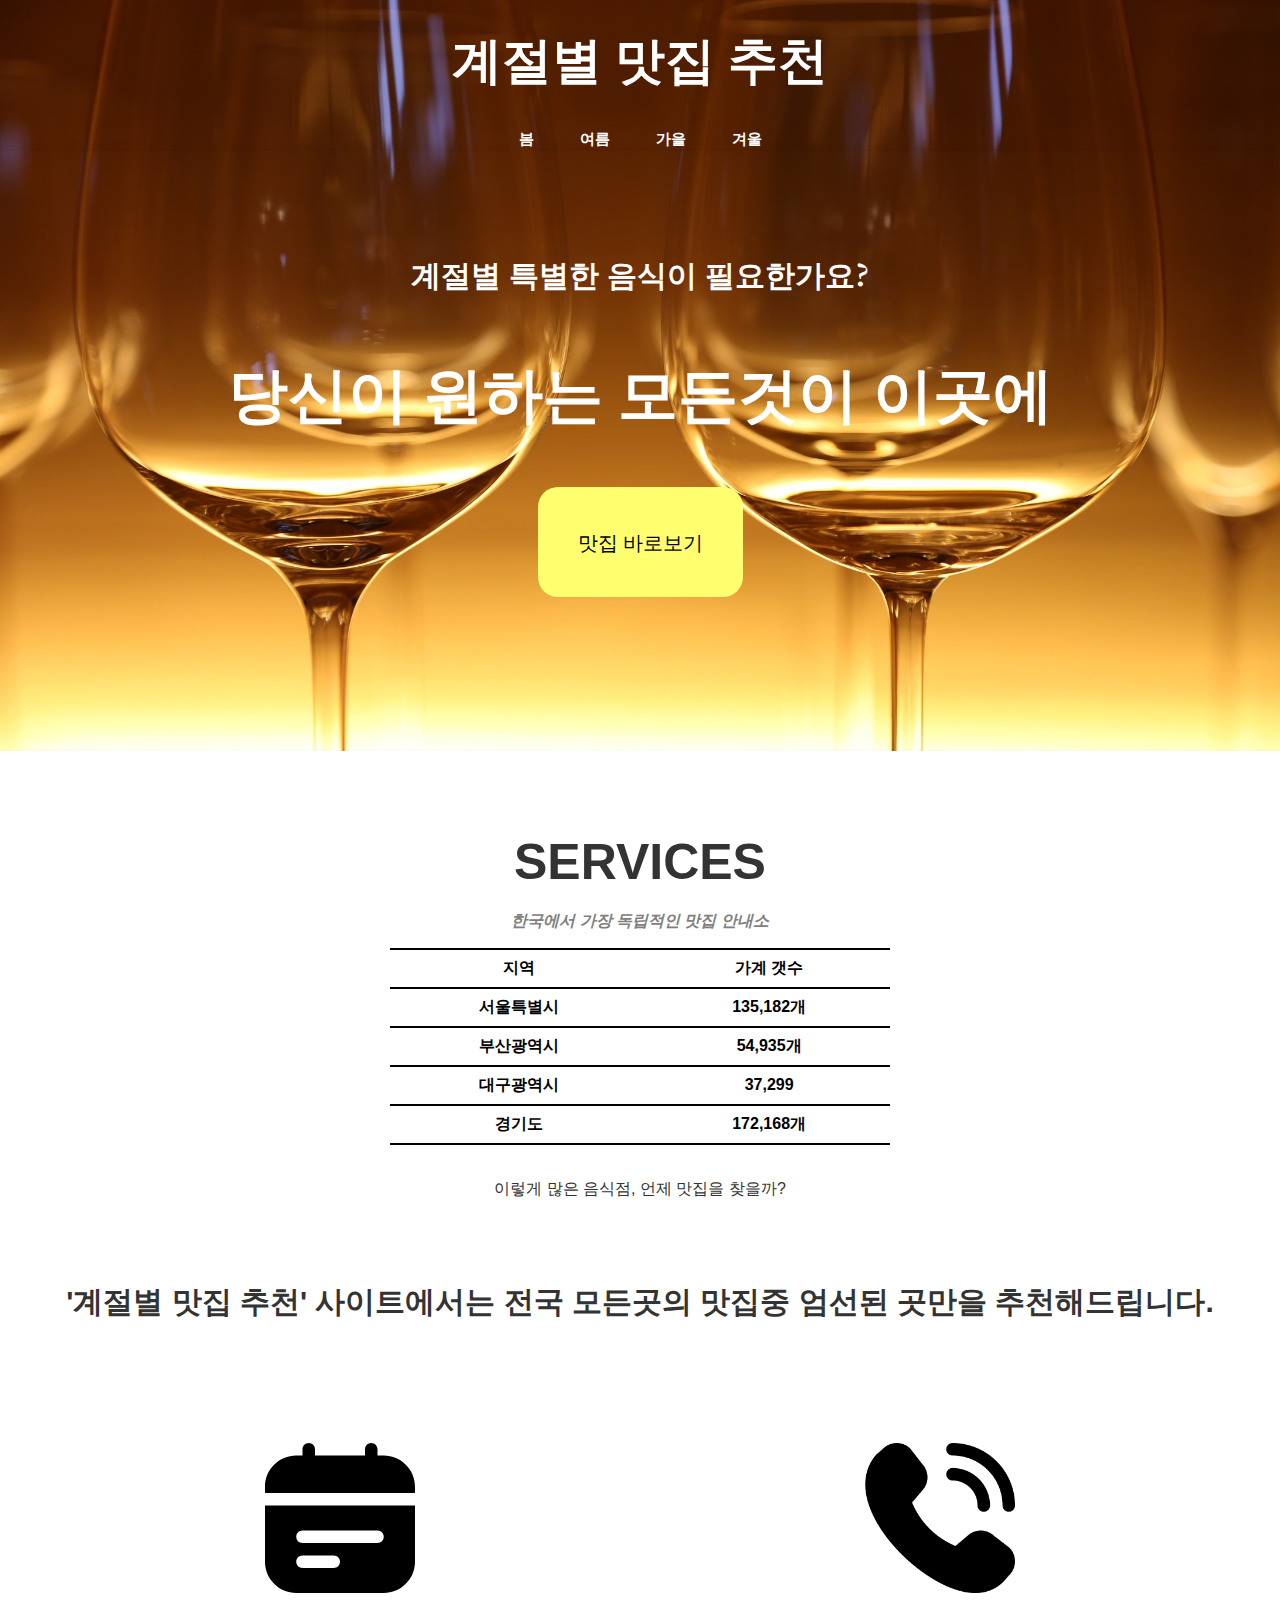
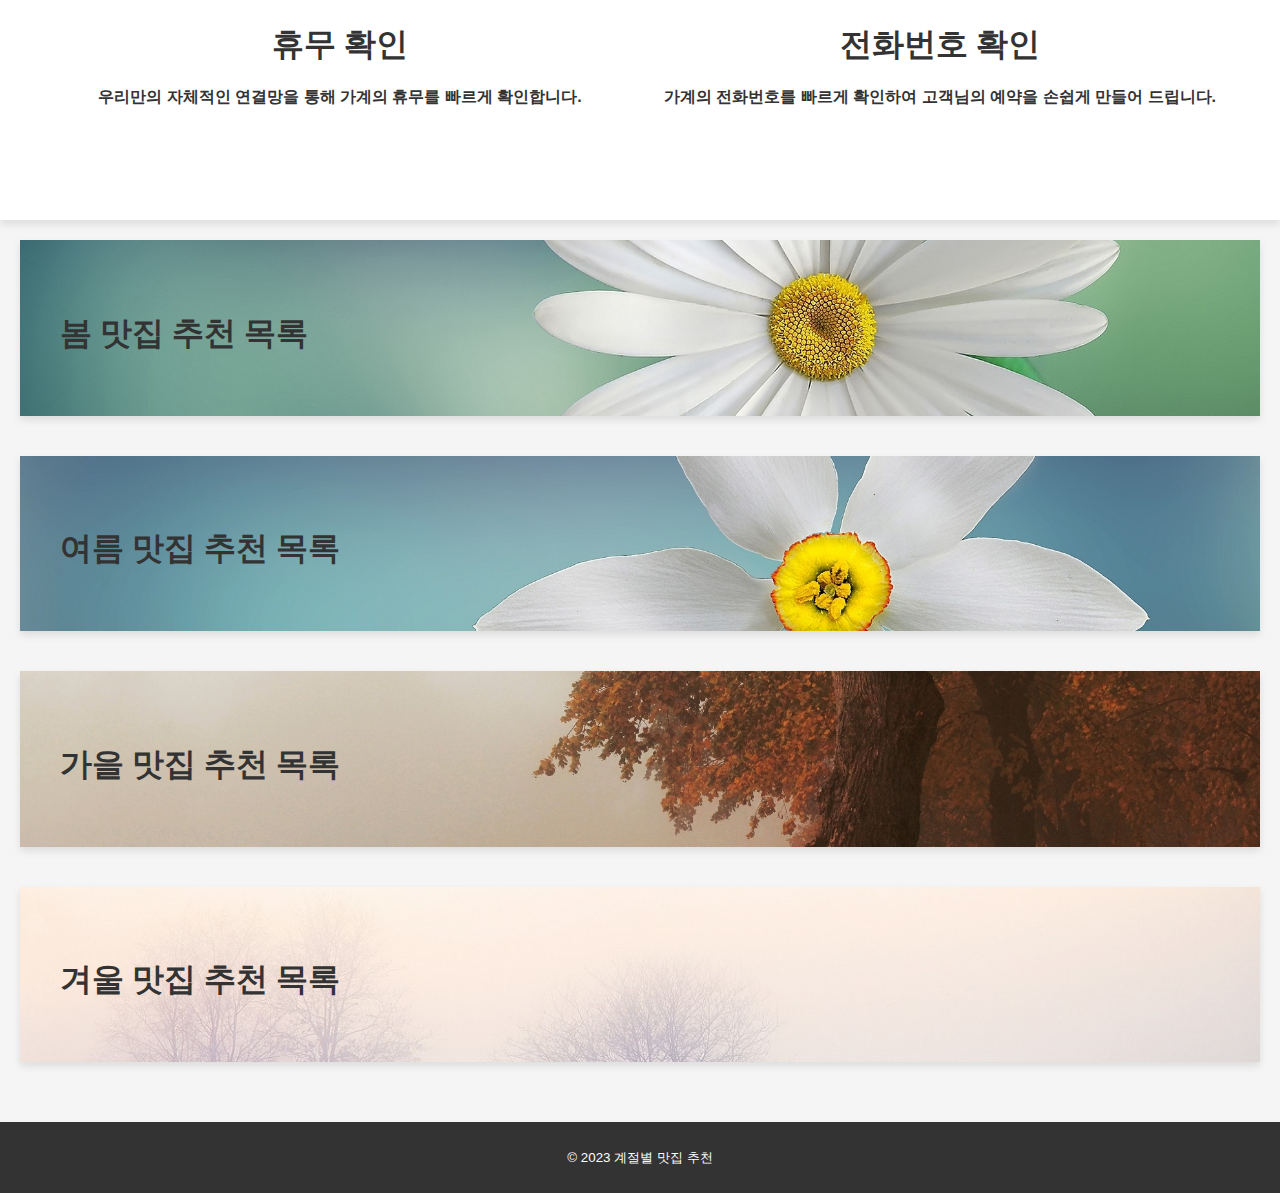
==== index.html @ 5e3b634c "Add files via upload" ====
<!DOCTYPE html>
<html lang="ko">
  <head>
    <meta charset="UTF-8" />
    <title>계절별 맛집 추천</title>
    <link rel="stylesheet" href="./style.css" />
    <link rel="preconnect" href="https://fonts.googleapis.com" />
    <link rel="preconnect" href="https://fonts.gstatic.com" crossorigin />
    <link
      href="https://fonts.googleapis.com/css2?family=Noto+Serif+HK:wght@900&display=swap"
      rel="stylesheet"
    />
    <link rel="preconnect" href="https://fonts.googleapis.com" />
    <link rel="preconnect" href="https://fonts.gstatic.com" crossorigin />
    <link
      href="https://fonts.googleapis.com/css2?family=Noto+Serif+HK:wght@900&display=swap"
      rel="stylesheet"
    />
  </head>
  <body>
    <div class="front">
      <!-- 여기부터 위쪽 네비 시작-->
      <nav>
        <h1>계절별 맛집 추천</h1>
        <ul>
          <li><a href="#spring">봄</a></li>
          <li><a href="#summer">여름</a></li>
          <li><a href="#autumn">가을</a></li>
          <li><a href="#winter">겨울</a></li>
        </ul>
      </nav>
      <!-- 여기부터 시작 -->
      <header>
        <div style="padding-top: 100px; font-size: 30px">
          계절별 특별한 음식이 필요한가요?
        </div>
        <div style="padding: 50px 0px; font-size: 60px">
          당신이 원하는 모든것이 이곳에
        </div>
        <button class="btn" onclick="location.href='#ff'">맛집 바로보기</button>
      </header>
    </div>
    <section id="service">
      <h2 style="font-weight: bolder; font-size: 50px">SERVICES</h2>
      <p style="color: gray; font-style: italic; font-weight: bolder">
        한국에서 가장 독립적인 맛집 안내소
      </p>
      <table id="tb">
        <tr>
          <th>지역</th>
          <th>가계 갯수</th>
        </tr>
        <tr>
          <th>서울특별시</th>
          <th>135,182개</th>
        </tr>
        <tr>
          <th>부산광역시</th>
          <th>54,935개</th>
        </tr>
        <tr>
          <th>대구광역시</th>
          <th>37,299</th>
        </tr>
        <tr>
          <th>경기도</th>
          <th>172,168개</th>
        </tr>
      </table>
      <br />
      <p>이렇게 많은 음식점, 언제 맛집을 찾을까?</p>
      <br />
      <br />
      <p style="font-weight: bolder; font-size: 30px">
        '계절별 맛집 추천' 사이트에서는 전국 모든곳의 맛집중 엄선된 곳만을
        추천해드립니다.
      </p>
      <div id="tb_fraim">
        <div class="tb_img">
          <img src="./images/7602618.svg" alt="" />
          <h2>휴무 확인</h2>
          <p>
            우리만의 자체적인 연결망을 통해 가계의 휴무를 빠르게 확인합니다.
          </p>
        </div>
        <div class="tb_img">
          <img src="./images/free-icon-font-phone-call-5068731.png" alt="" />
          <h2>전화번호 확인</h2>
          <p>
            가계의 전화번호를 빠르게 확인하여 고객님의 예약을 손쉽게 만들어
            드립니다.
          </p>
        </div>
      </div>
      <br />
      <br />
    </section>
    <main id="ff">
      <section
        id="spring"
        style="cursor: pointer"
        onclick="location.href='spring.html'"
      >
        <h2>봄 맛집 추천 목록</h2>
      </section>
      <section
        id="summer"
        style="cursor: pointer"
        onclick="location.href='summer.html'"
      >
        <h2>여름 맛집 추천 목록</h2>
      </section>
      <section
        id="autumn"
        style="cursor: pointer"
        onclick="location.href='autumn.html'"
      >
        <h2>가을 맛집 추천 목록</h2>
      </section>
      <section
        id="winter"
        style="cursor: pointer"
        onclick="location.href='winter.html'"
      >
        <h2>겨울 맛집 추천 목록</h2>
      </section>
    </main>
    <footer>
      <p><small>&copy; 2023 계절별 맛집 추천</small></p>
    </footer>
  </body>
</html>
---- style.css ----
@charset "utf-8";
/* 매인 */
body {
  font-family: "Segoe UI", Tahoma, Geneva, Verdana, sans-serif;
  margin: 0;
  padding: 0;
  width: 100%;
  height: 100%;
  background-color: #f5f5f5;
  color: #333;
}
.front {
  background-image: url(./images/glasses-262382_1920.jpg);
  background-size: 100% 100%;
  color: white;
  font-weight: bold;
  font-family: "Noto Serif HK", serif;
}
header {
  background-size: 100% 100%;
  height: 600px;
  width: 100%;
  padding: 0px;
  text-align: center;
  box-shadow: 0 0 10px rgba(0, 0, 0, 0.1);
}
.btn {
  display: inline-block;
  background-color: rgb(255, 255, 112);
  padding: 40px;
  text-decoration: none;
  border-radius: 20px;
  color: black;
  font-size: 20px;
  font-family: "Noto Serif HK", serif;
  border: none;
  cursor: pointer;
}
nav {
  font-size: 25px;
  text-align: center;
  margin: 0;
  padding: 0;
}
nav h1 {
  margin: 0;
  padding: 20px;
}
nav ul {
  margin: 0;
  padding: 0;
}

nav ul li {
  font-size: 15px;
  display: inline;
  margin-right: 20px;
  margin-left: 20px;
}

nav ul li a {
  text-decoration: none;
  color: white;
  font-weight: bold;
  transition: color 0.3s ease;
}

nav ul li a:hover {
  color: #000;
}

main {
  padding: 20px;
}

section {
  margin-bottom: 40px;
  padding: 40px;
  background-color: #fff;
  box-shadow: 0 4px 8px rgba(0, 0, 0, 0.1);
}

section h2 {
  font-size: 32px;
  margin-bottom: 20px;
}

footer {
  text-align: center;
  padding: 10px;
  background-color: #333;
  color: #fff;
}
#service {
  background-color: white;
  margin: 0;
  text-align: center;
}
#tb {
  border-collapse: collapse;
  width: 500px;
  margin: 1rem auto;
  background-color: white;
  border: #000;
  border: "1";
  text-align: center;
  margin: auto;
}
#tb td {
  padding: 8px;
  text-align: left;
  border-bottom: 1px solid #ddd;
  text-align: center;
}

#tb th {
  padding: 8px;
  text-align: left;
  text-align: center;
  border-top: 2px solid #000;
  border-bottom: 2px solid #000;
  color: #000;
}
#tb_fraim {
  margin-top: 100px;
  display: flex;

  justify-content: center;
}
.tb_img {
  margin: 20px;
  width: 50%;
  height: 40%;
  font-weight: bold;
}
.tb_img img {
  width: 150px;
}

#spring {
  background-image: url(./images/marguerite-729510_1920.jpg);
  background-size: cover;
  font-family: "Noto Serif HK", serif;
}
#summer {
  background-image: url(./images/flower-729513_1920.jpg);
  background-size: cover;
  font-family: "Noto Serif HK", serif;
}
#autumn {
  background-image: url(./images/fall-3840138_1920.jpg);
  background-size: cover;
  font-family: "Noto Serif HK", serif;
}
#winter {
  background-image: url(./images/winter-landscape-2571788_1280.jpg);
  background-size: cover;
  font-family: "Noto Serif HK", serif;
}
/*내부*/
.chain_nav {
  height: 10%;
  padding: 0 11%;
  margin: 0 auto;
  color: white;
  background: #333;
  font-weight: bold;
  display: flex;
  justify-content: space-between;
  align-items: center;
  font-family: "Noto Serif HK", serif;
}

.chain_header {
  background-color: white;
  color: #333;
  padding-top: 20px;
  padding-bottom: 20px;
  height: 30%;
  text-align: center;
  font-family: "Gowun Batang", serif;
}
.food_image {
  width: 100%;
  height: 30%;
}
.chain {
  padding-left: 11%;
  padding-right: 11%;
  display: flex;
  flex-direction: column;
}
.chain_header h1 {
  font-size: 45px;
}
.chain_chain {
  display: flex;
  justify-content: space-around;
  width: 100%;
}
.chain_right {
  width: 65%;
  font-family: "Gowun Batang", serif;
  font-weight: bold;
}
.chain_right img {
  width: 100%;
}
.chain_left {
  width: 25%;
  justify-items: center;
  font-family: "Gowun Batang", serif;
  font-weight: bold;
}
.chain_left img {
  width: 100%;
}
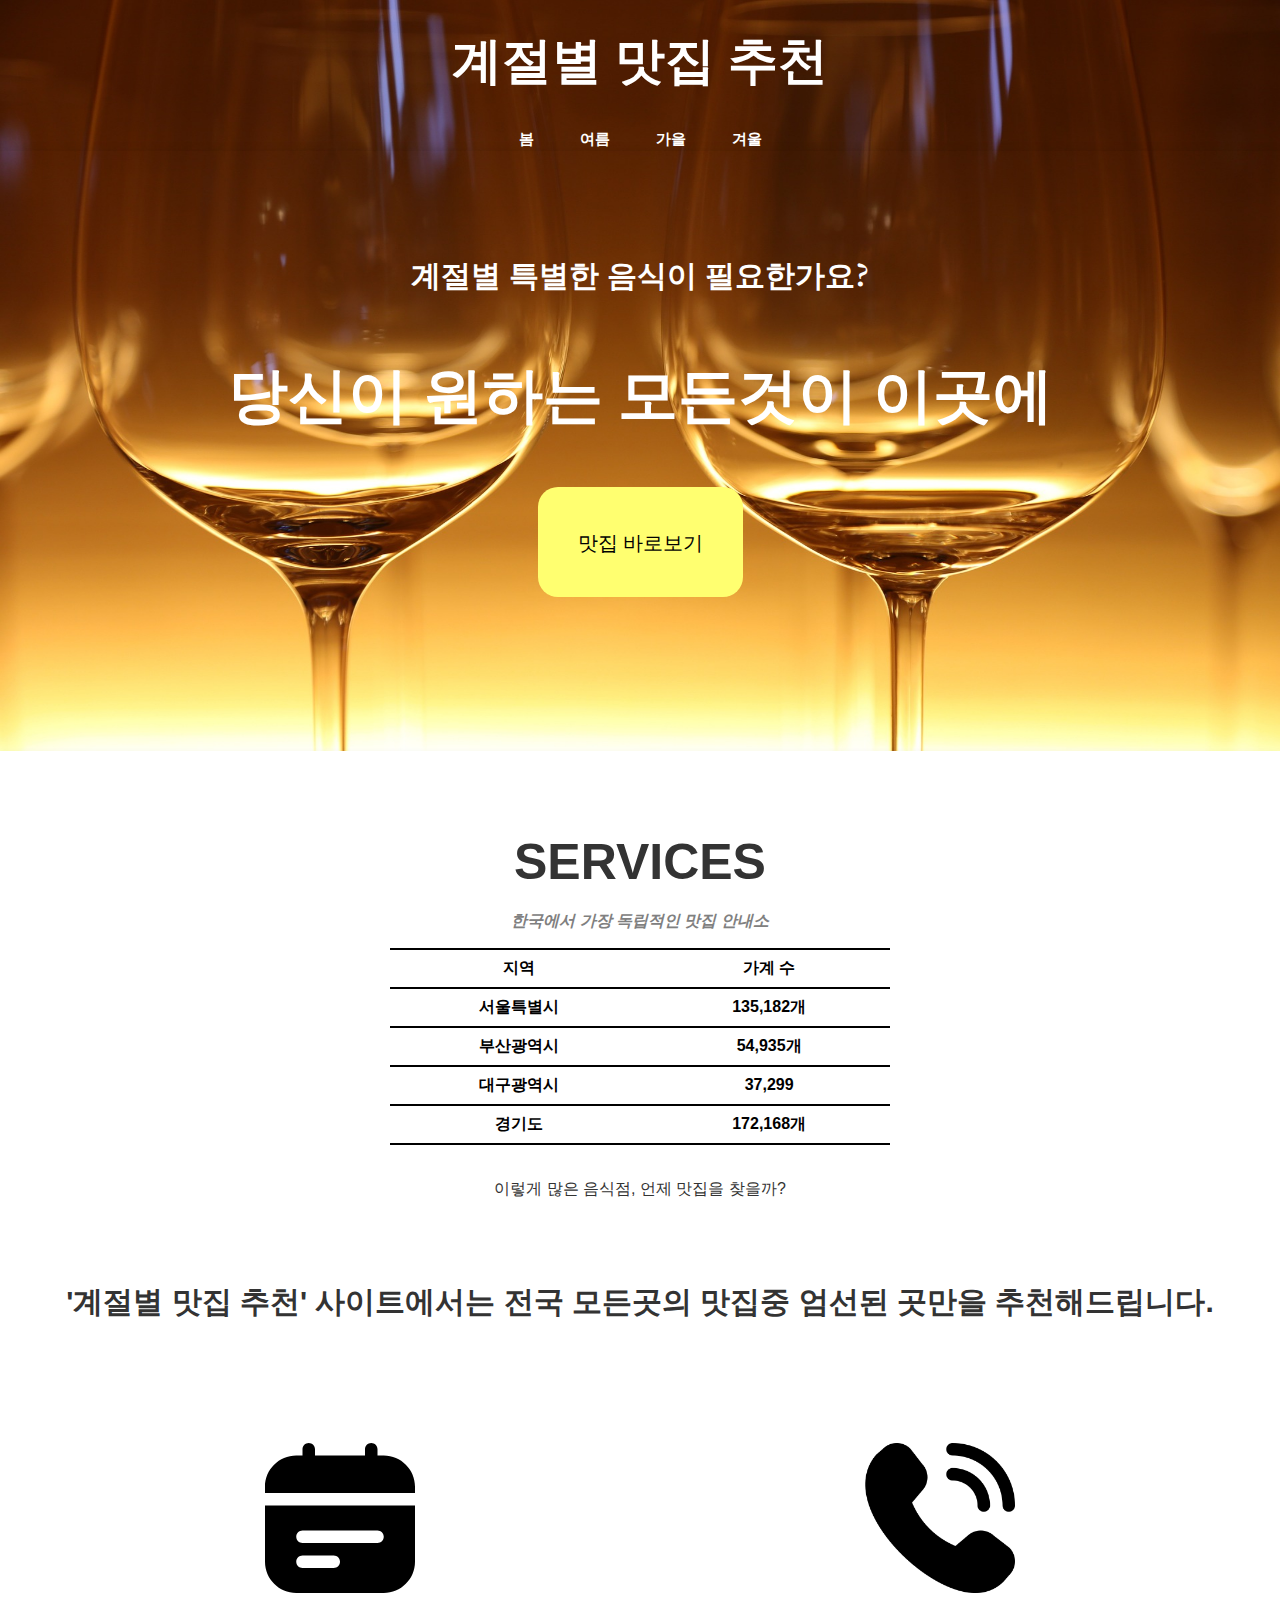
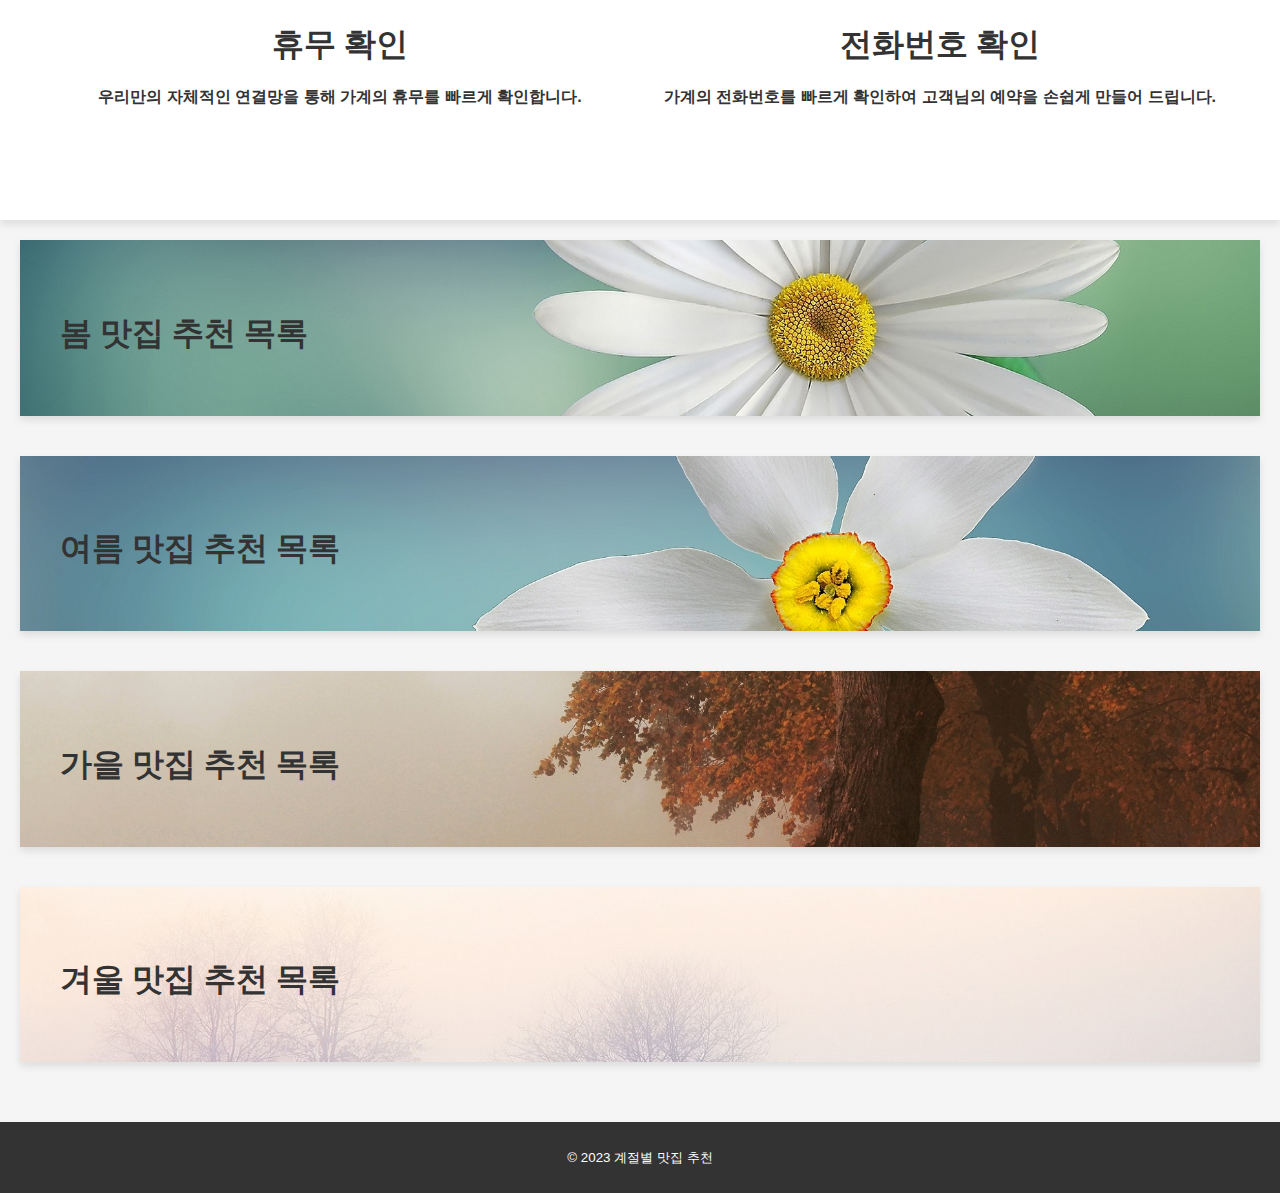
==== commit 59cee2f0: "Update index.html" ====
--- a/index.html
+++ b/index.html
@@ -48,7 +48,7 @@
       <table id="tb">
         <tr>
           <th>지역</th>
-          <th>가계 갯수</th>
+          <th>가계 수</th>
         </tr>
         <tr>
           <th>서울특별시</th>
